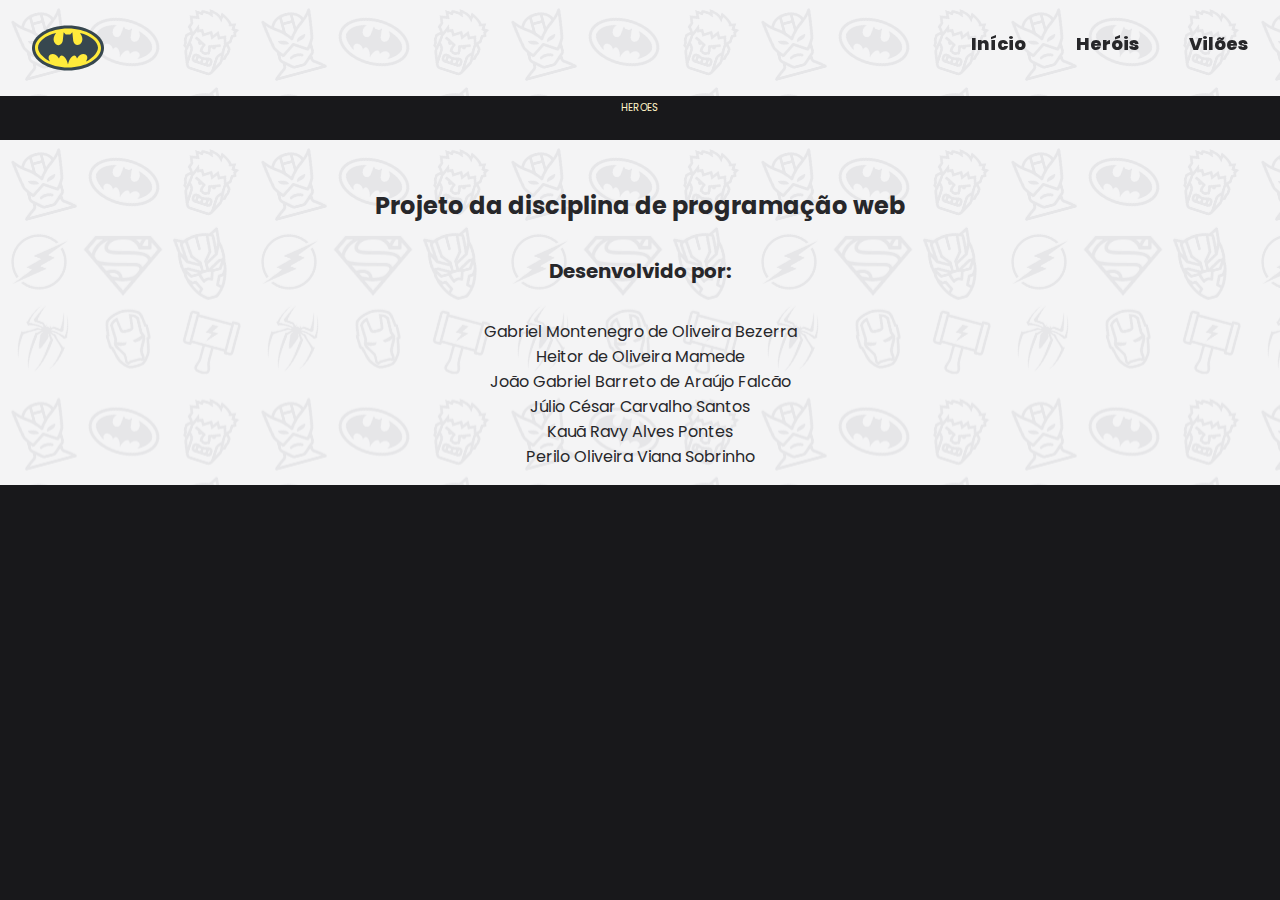
==== pages/heroes.html @ 8dbbcaad "homepage, structure of js, css and images" ====
<!DOCTYPE html>
<html lang="pt-br">
  <head>
    <meta charset="UTF-8" />
    <meta name="viewport" content="width=device-width, initial-scale=1.0" />
    <title>Heroes Database</title>
    <link rel="stylesheet" href="../static/css/global.css" />
    <link rel="stylesheet" href="../static/css/home.css" />

    <link rel="preconnect" href="https://fonts.googleapis.com" />
    <link rel="preconnect" href="https://fonts.gstatic.com" crossorigin />
    <link
      href="https://fonts.googleapis.com/css2?family=Poppins:wght@100;300;400;500;600;700;800;900&display=swap"
      rel="stylesheet"
    />
  </head>
  <body>
    <header class="header">
      <nav>
        <img src="../static/images/batman-icon.svg" alt="Ícone do Batman" />
        <ul>
          <li><a href="index.html#top">Início</a></li>
          <li><a href="heroes.html">Heróis</a></li>
          <li><a href="villains.html">Vilões</a></li>
        </ul>
      </nav>
    </header>
    <main class="main" id="top">HEROES</main>
    <footer class="footer">
      <section>
        <h4>Projeto da disciplina de programação web</h4>
        <h5>Desenvolvido por:</h5>
        <ul>
          <li>Gabriel Montenegro de Oliveira Bezerra</li>
          <li>Heitor de Oliveira Mamede</li>
          <li>João Gabriel Barreto de Araújo Falcão</li>
          <li>Júlio César Carvalho Santos</li>
          <li>Kauã Ravy Alves Pontes</li>
          <li>Perilo Oliveira Viana Sobrinho</li>
        </ul>
      </section>
    </footer>
  </body>
</html>
---- static/css/global.css ----
:root {
  --bg-color: #18181b;
  --text-color: #fef3c7;
  --dark-text-color: #27272a;
  --tittle-color: #fbbf24;
  --header-bg-color: #e4e4e7;
  font-size: 62.5%;
}

html {
  scroll-behavior: smooth;
}

body {
  background-color: var(--bg-color);
  font-family: "Poppins", sans-serif;
  color: var(--text-color);
  margin: 0;
}

.header {
  position: fixed;
  width: 100%;
  background-image: url(../images/header-pattern.png);
}

.header nav {
  color: var(--dark-text-color);
  font-weight: 800;
  font-size: 1.8rem;
  padding: 1.2rem;
  display: flex;
  flex-direction: row;
  justify-content: space-between;
}

.header nav img {
  margin-left: 2rem;
  width: 72px;
  transition: transform 0.6s ease-in;
}

.header nav img:hover {
  transform: scale(1.1) rotate(360deg);
}

.header nav ul {
  display: flex;
  flex-direction: row;
  list-style: none;
  gap: 5rem;
  justify-content: end;
  margin-right: 2rem;
}

.header a {
  text-decoration: none;
  color: var(--dark-text-color);
}

.header a:visited {
  text-decoration: none;
  color: var(--dark-text-color);
}

.footer {
  display: flex;
  flex-direction: column;
  justify-content: space-around;
  align-items: center;
  margin-top: 2.4rem;
  background-image: url(../images/header-pattern.png);
  color: var(--dark-text-color);
  padding: 1.6rem;
  font-size: 2.4rem;
  text-align: center;
}

.footer ul {
  list-style: none;
  margin: 0;
  padding: 0;
}

.footer h4 {
  font-size: 2.4rem;
}

.footer h3 {
  font-size: 1.8rem;
}

.footer li {
  font-size: 1.6rem;
}
---- static/css/home.css ----
:root {
  --bg-color: #18181b;
  --text-color: #fef3c7;
  --dark-text-color: #27272a;
  --tittle-color: #fbbf24;
  --header-bg-color: #e4e4e7;
  --dc-color: #60a5fa;
  --dc-p-color: #bae6fd;
  --marvel-color: #b91c1c;
  --marvel-p-color: #fecaca;
  font-size: 62.5%;
}

.main {
  display: flex;
  justify-content: space-around;
  flex-direction: column;
  text-align: center;
  margin: 0 20rem;
  padding-top: 10rem;
}

.main h1 {
  font-size: 4.8rem;
  color: var(--tittle-color);
}

.main p {
  font-size: 1.8rem;
  text-align: justify;
}

.superhero {
  display: flex;
  flex-direction: row;
  justify-content: center;
}

.superhero img {
  width: 5.6rem;
  object-fit: contain;
}

.dc {
  margin-top: 1.2rem;
}
.dc img {
  width: 10rem;
  object-fit: contain;
}
.dc h1 {
  color: var(--dc-color);
}

.dc-p {
  color: var(--dc-p-color);
}

.marvel {
  align-items: center;
}

.marvel img {
  width: 18rem;
  object-fit: contain;
}

.marvel h1 {
  color: var(--marvel-color);
}

.marvel-p {
  color: var(--marvel-p-color);
}
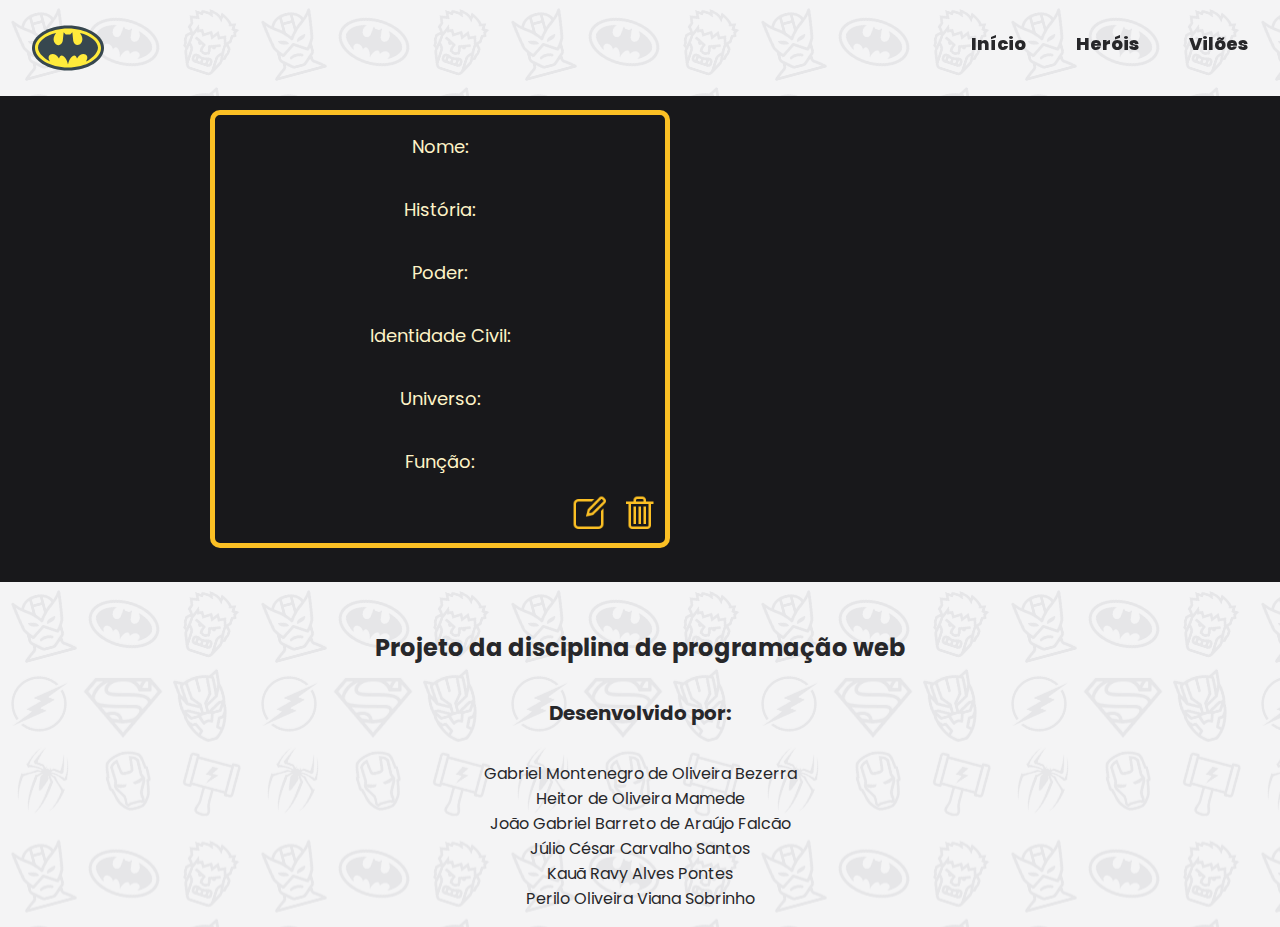
==== commit 5c64d778: "added delete and edit modals" ====
--- a/pages/heroes.html
+++ b/pages/heroes.html
@@ -20,12 +20,70 @@
         <img src="../static/images/batman-icon.svg" alt="Ícone do Batman" />
         <ul>
           <li><a href="index.html#top">Início</a></li>
-          <li><a href="heroes.html">Heróis</a></li>
-          <li><a href="villains.html">Vilões</a></li>
+          <li><a href="heroes.html#top">Heróis</a></li>
+          <li><a href="villains.html#top">Vilões</a></li>
         </ul>
       </nav>
     </header>
-    <main class="main" id="top">HEROES</main>
+    <main class="main" id="top">
+      <section class="card">
+        <div class="content-data">
+          <p>Nome:</p>
+          <p>História:</p>
+          <p>Poder:</p>
+          <p>Identidade Civil:</p>
+          <p>Universo:</p>
+          <p>Função:</p>
+        </div>
+        <div class="delete">
+          <button class="open-modal-btn-delete"><img src="../static/images/delete.png" alt="Apagar"></button>
+          <div id="overlay-delete"></div>
+          <div id="modal-delete">
+              <span id="close-btn-delete" onclick="closeModalDelete()">&times;</span>
+              <h2>Excluir</h2>
+              <div class="content-delete">
+                <div class="text-delete">
+                  <p>Tem certeza que deseja excluir?</p>
+                </div>
+                <button onclick="deleteData()">Sim</button>
+                <button onclick="closeModalDelete()">Não</button>
+              </div>
+            </div>
+        </div>
+        <div class="edit">
+          <button class="open-modal-btn"><img src="../static/images/edit.png" alt="Editar"></button>
+          <div id="overlay"></div>
+          <div id="modal">
+              <span id="close-btn" onclick="closeModal()">&times;</span>
+              <h2>Editar</h2>
+              <div class="content">
+                <form action="">
+                  <label>Nome</label>
+                  <input type="text">
+    
+                  <label>História</label>
+                  <textarea id="myTextarea" class="area" oninput="resizeTextArea(this)"></textarea>
+    
+                  <label>Poder</label>
+                  <input type="text">
+    
+                  <label>Identidade Civil</label>
+                  <input type="text">
+    
+                  <label>Universo</label>
+                  <input type="text">
+  
+                  <label>Função</label>
+                  <input type="text">
+    
+                  <button type="submit">Enviar</button>
+                </form>
+              </div>
+            </div>
+        </div>
+       
+      </section>
+    </main>
     <footer class="footer">
       <section>
         <h4>Projeto da disciplina de programação web</h4>
@@ -40,5 +98,6 @@
         </ul>
       </section>
     </footer>
+    <script src="../static/js/index.js"></script>
   </body>
 </html>
--- a/static/css/global.css
+++ b/static/css/global.css
@@ -4,6 +4,7 @@
   --dark-text-color: #27272a;
   --tittle-color: #fbbf24;
   --header-bg-color: #e4e4e7;
+  --modal-bg-color: #52525b;
   font-size: 62.5%;
 }
 
@@ -93,3 +94,245 @@
 .footer li {
   font-size: 1.6rem;
 }
+
+.card {
+  margin: 1rem;
+  border: solid 0.5rem var(--tittle-color);
+  border-radius: 1rem;
+  width: 45rem;
+}
+
+.content-data {
+  display: flex;
+  flex-direction: column;
+  align-items: center;
+}
+
+.delete {
+  height: 4rem;
+  width: 4rem;
+  float: right;
+  margin-right: 1rem;
+  margin-bottom: 1rem;
+}
+
+.delete img {
+  width: 4rem;
+  object-fit: cover;
+}
+
+.edit {
+  height: 4rem;
+  width: 4rem;
+  float: right;
+  margin-right: 1rem;
+  margin-bottom: 1rem;
+}
+
+.edit img {
+  width: 4rem;
+  object-fit: cover;
+}
+
+#overlay {
+  display: none;
+  position: fixed;
+  top: 0;
+  left: 0;
+  width: 100%;
+  height: 100%;
+  background: rgba(0, 0, 0, 0.7);
+  opacity: 0;
+  transition: opacity 0.3s ease;
+}
+
+#modal {
+  width: 50%;
+  display: none;
+  position: fixed;
+  background: var(--modal-bg-color);
+  padding: 2rem;
+  border-radius: 0.5rem;
+  box-shadow: 0 0 1rem rgba(0, 0, 0, 0.3);
+  z-index: 1;
+  opacity: 0;
+  transform: scale(0.8);
+  transition: opacity 0.3s ease, transform 0.3s ease;
+  color: var(--tittle-color);
+  font-size: 2.4rem;
+  overflow-y: scroll;
+  top: 5rem;
+  left:50rem;
+  max-height: 70rem;
+}
+
+#modal::-webkit-scrollbar {
+  width: 1rem;
+}
+
+#modal::-webkit-scrollbar-thumb {
+  background-color: var(--tittle-color);
+  border-radius: 0.4rem;
+}
+
+#modal::-webkit-scrollbar-track {
+  background-color: var(--modal-bg-color);
+}
+
+
+#modal.active,
+#overlay.active {
+  display: block;
+}
+
+.content {
+  display: flex;
+  justify-content: center;
+  font-size: 2rem;
+}
+
+.content form {
+  width: 70%;
+  display: flex;
+  flex-direction: column;
+  gap: 0.5rem;
+}
+
+.content input {
+  background-color: transparent;
+  border: solid 0.2rem var(--tittle-color);
+  border-radius: 0.4rem;
+  color: var(--text-color);
+  font-family: 'Poppins';
+  font-size: 2rem;
+  word-wrap: break-all;
+}
+
+.area {
+  background-color: transparent;
+  border: solid 0.2rem var(--tittle-color);
+  border-radius: 0.4rem;
+  color: var(--text-color);
+  font-family: 'Poppins';
+  font-size: 2rem;
+  resize: none;
+  overflow-y: hidden; 
+  min-height: 3rem;
+  width: 100%;
+}
+
+.area:focus {
+  outline: none;
+  border: solid 0.2rem var(--tittle-color);
+}
+
+.content input:focus {
+  outline: none;
+  border: solid 0.2rem var(--tittle-color);
+}
+
+.content button {
+  margin-top: 1rem;
+  background-color: var(--tittle-color);
+  font-family: 'Poppins';
+  color: var(--modal-bg-color);
+  font-weight: 800;
+  font-size: 2.4rem;
+  border: solid 0.2rem transparent;
+  border-radius: 0.4rem;
+}
+
+#close-btn {
+  cursor: pointer;
+  position: absolute;
+  top: 10px;
+  right: 10px;
+  font-size: 3.6rem;
+}
+.open-modal-btn {
+  background-color: transparent;
+  border: 0;
+}
+
+.open-modal-btn-delete {
+  background-color: transparent;
+  border: 0;
+}
+
+#overlay-delete {
+  display: none;
+  position: fixed;
+  top: 0;
+  left: 0;
+  width: 100%;
+  height: 100%;
+  background: rgba(0, 0, 0, 0.7);
+  opacity: 0;
+  transition: opacity 0.3s ease;
+}
+
+#modal-delete {
+  width: 50%;
+  display: none;
+  position: fixed;
+  background: var(--modal-bg-color);
+  padding: 2rem;
+  border-radius: 0.5rem;
+  box-shadow: 0 0 1rem rgba(0, 0, 0, 0.3);
+  z-index: 1;
+  opacity: 0;
+  transform: scale(0.8);
+  transition: opacity 0.3s ease, transform 0.3s ease;
+  color: var(--tittle-color);
+  font-size: 2.4rem;
+  overflow-y: scroll;
+  top: 5rem;
+  left:50rem;
+  max-height: 70rem;
+}
+
+#modal-delete::-webkit-scrollbar {
+  width: 1rem;
+}
+
+#modal-delete::-webkit-scrollbar-thumb {
+  background-color: var(--tittle-color);
+  border-radius: 0.4rem;
+}
+
+#modal-delete::-webkit-scrollbar-track {
+  background-color: var(--modal-bg-color);
+}
+
+#close-btn-delete {
+  cursor: pointer;
+  position: absolute;
+  top: 10px;
+  right: 10px;
+  font-size: 3.6rem;
+}
+
+#modal-delete.active,
+#overlay-delete.active {
+  display: block;
+}
+
+.content-delete {
+  align-items: center;
+}
+
+.text-delete {
+  display: flex;
+  justify-content: center;
+}
+
+.content-delete button {
+  margin-top: 1rem;
+  background-color: var(--tittle-color);
+  font-family: 'Poppins';
+  color: var(--modal-bg-color);
+  font-weight: 800;
+  font-size: 2.4rem;
+  border: solid 0.2rem transparent;
+  border-radius: 0.4rem;
+}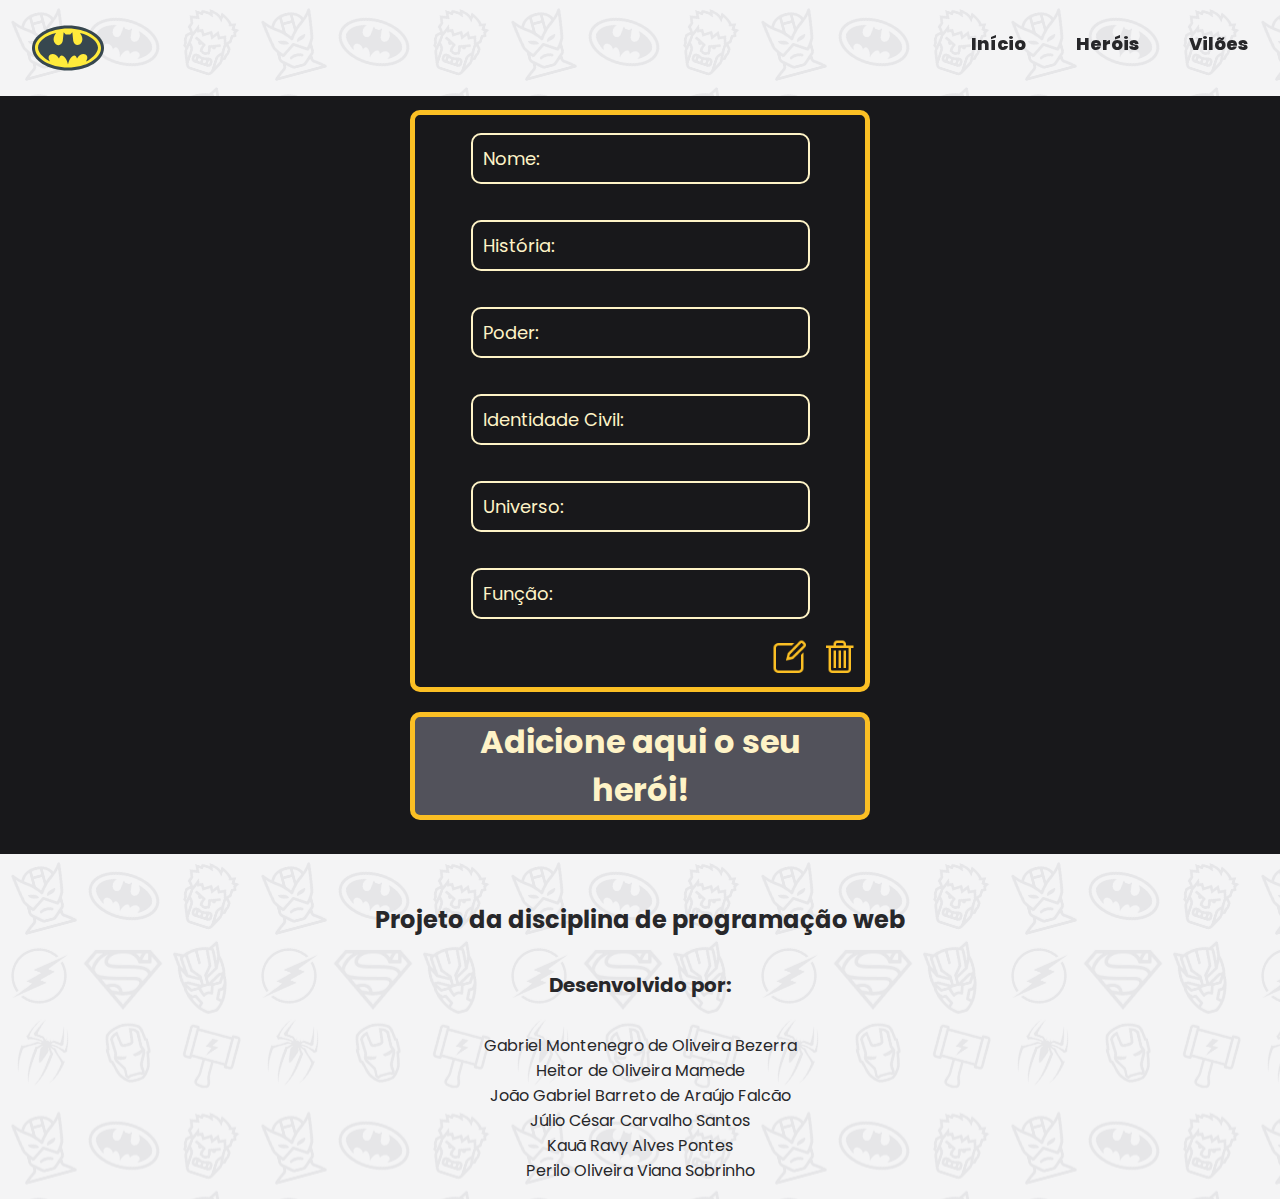
==== commit 6aab6626: "added create card, edit style, modal create, files" ====
--- a/pages/heroes.html
+++ b/pages/heroes.html
@@ -6,6 +6,9 @@
     <title>Heroes Database</title>
     <link rel="stylesheet" href="../static/css/global.css" />
     <link rel="stylesheet" href="../static/css/home.css" />
+    <link rel="stylesheet" href="../static/css/modalExcluir.css">
+    <link rel="stylesheet" href="../static/css/modalEditar.css">
+    <link rel="stylesheet" href="../static/css/modalCriar.css">
 
     <link rel="preconnect" href="https://fonts.googleapis.com" />
     <link rel="preconnect" href="https://fonts.gstatic.com" crossorigin />
@@ -26,63 +29,97 @@
       </nav>
     </header>
     <main class="main" id="top">
-      <section class="card">
-        <div class="content-data">
-          <p>Nome:</p>
-          <p>História:</p>
-          <p>Poder:</p>
-          <p>Identidade Civil:</p>
-          <p>Universo:</p>
-          <p>Função:</p>
-        </div>
-        <div class="delete">
-          <button class="open-modal-btn-delete"><img src="../static/images/delete.png" alt="Apagar"></button>
-          <div id="overlay-delete"></div>
-          <div id="modal-delete">
-              <span id="close-btn-delete" onclick="closeModalDelete()">&times;</span>
-              <h2>Excluir</h2>
-              <div class="content-delete">
-                <div class="text-delete">
-                  <p>Tem certeza que deseja excluir?</p>
+      <div class="cards">
+        <section class="card">
+          <div class="content-data">
+            <p>Nome:</p>
+            <p>História:</p>
+            <p>Poder:</p>
+            <p>Identidade Civil:</p>
+            <p>Universo:</p>
+            <p>Função:</p>
+          </div>
+          <div class="delete">
+            <button class="open-modal-btn-delete"><img src="../static/images/delete.png" alt="Apagar"></button>
+            <div id="overlay-delete"></div>
+            <div id="modal-delete">
+                <span id="close-btn-delete" onclick="closeModalDelete()">&times;</span>
+                <h2>Excluir</h2>
+                <div class="content-delete">
+                  <div class="text-delete">
+                    <p>Tem certeza que deseja excluir?</p>
+                  </div>
+                  <button onclick="deleteData()">Sim</button>
+                  <button onclick="closeModalDelete()">Não</button>
                 </div>
-                <button onclick="deleteData()">Sim</button>
-                <button onclick="closeModalDelete()">Não</button>
               </div>
+          </div>
+          <div class="edit">
+            <button class="open-modal-btn"><img src="../static/images/edit.png" alt="Editar"></button>
+            <div id="overlay"></div>
+            <div id="modal">
+                <span id="close-btn" onclick="closeModal()">&times;</span>
+                <h2>Editar</h2>
+                <div class="content">
+                  <form action="">
+                    <label>Nome</label>
+                    <input type="text">
+      
+                    <label>História</label>
+                    <textarea id="myTextArea" class="area" oninput="resizeTextArea(this)"></textarea>
+      
+                    <label>Poder</label>
+                    <input type="text">
+      
+                    <label>Identidade Civil</label>
+                    <input type="text">
+      
+                    <label>Universo</label>
+                    <input type="text">
+    
+                    <label>Função</label>
+                    <input type="text">
+      
+                    <button type="submit">Enviar</button>
+                  </form>
+                </div>
             </div>
-        </div>
-        <div class="edit">
-          <button class="open-modal-btn"><img src="../static/images/edit.png" alt="Editar"></button>
-          <div id="overlay"></div>
-          <div id="modal">
-              <span id="close-btn" onclick="closeModal()">&times;</span>
-              <h2>Editar</h2>
-              <div class="content">
-                <form action="">
-                  <label>Nome</label>
-                  <input type="text">
+          </div>
+        </section>
+        <section class="card-create">
+          <div class="sizeFull">
+            <button class="open-modal-btn-create">Adicione aqui o seu herói!</button>
+            <div id="overlay-create"></div>
+            <div id="modal-create">
+                <span id="close-btn-create" onclick="closeModalCreate()">&times;</span>
+                <h2>Adicionar Heróis</h2>
+                <div class="content-create">
+                  <form action="">
+                    <label>Nome</label>
+                    <input type="text">
+      
+                    <label>História</label>
+                    <textarea id="myTextAreaCreate" class="area-create" oninput="resizeTextArea(this)"></textarea>
+      
+                    <label>Poder</label>
+                    <input type="text">
+      
+                    <label>Identidade Civil</label>
+                    <input type="text">
+      
+                    <label>Universo</label>
+                    <input type="text">
     
-                  <label>História</label>
-                  <textarea id="myTextarea" class="area" oninput="resizeTextArea(this)"></textarea>
-    
-                  <label>Poder</label>
-                  <input type="text">
-    
-                  <label>Identidade Civil</label>
-                  <input type="text">
-    
-                  <label>Universo</label>
-                  <input type="text">
-  
-                  <label>Função</label>
-                  <input type="text">
-    
-                  <button type="submit">Enviar</button>
-                </form>
-              </div>
+                    <label>Função</label>
+                    <input type="text">
+      
+                    <button type="submit">Enviar</button>
+                  </form>
+                </div>
             </div>
-        </div>
-       
-      </section>
+          </div>
+        </section>
+      </div>
     </main>
     <footer class="footer">
       <section>
@@ -99,5 +136,8 @@
       </section>
     </footer>
     <script src="../static/js/index.js"></script>
+    <script src="../static/js/modalCreate.js"></script>
+    <script src="../static/js/modalEdit.js"></script>
+    <script src="../static/js/modalDelete.js"></script>
   </body>
 </html>
--- a/static/css/global.css
+++ b/static/css/global.css
@@ -102,237 +102,57 @@
   width: 45rem;
 }
 
-.content-data {
-  display: flex;
-  flex-direction: column;
-  align-items: center;
+.card p {
+  border: solid 0.2rem var(--text-color);
+  border-radius: 1rem;
+  padding: 1rem;
+  width: 70%;
 }
 
-.delete {
-  height: 4rem;
-  width: 4rem;
-  float: right;
-  margin-right: 1rem;
-  margin-bottom: 1rem;
+.card-create {
+  margin: 1rem;
+  border: solid 0.5rem var(--tittle-color);
+  border-radius: 1rem;
+  width: 45rem;
+  background-color: var(--modal-bg-color);
+  align-items: center;
+  display: flex;
+  justify-content: center;
+  transition: border 0.3s ease;
 }
 
-.delete img {
-  width: 4rem;
-  object-fit: cover;
+.card-create button {
+  color:var(--text-color);
+  font-family: 'Poppins';
+  font-weight: 700;
+  font-size: 3.2rem;
+  margin: 0 2rem;
+  height: 100%;
+  transition: color 0.3s ease;
 }
 
-.edit {
-  height: 4rem;
-  width: 4rem;
-  float: right;
-  margin-right: 1rem;
-  margin-bottom: 1rem;
+.card-create button:hover {
+  color: var(--dark-text-color);
 }
 
-.edit img {
-  width: 4rem;
-  object-fit: cover;
-}
-
-#overlay {
-  display: none;
-  position: fixed;
-  top: 0;
-  left: 0;
-  width: 100%;
-  height: 100%;
-  background: rgba(0, 0, 0, 0.7);
-  opacity: 0;
-  transition: opacity 0.3s ease;
-}
-
-#modal {
-  width: 50%;
-  display: none;
-  position: fixed;
-  background: var(--modal-bg-color);
-  padding: 2rem;
-  border-radius: 0.5rem;
-  box-shadow: 0 0 1rem rgba(0, 0, 0, 0.3);
-  z-index: 1;
-  opacity: 0;
-  transform: scale(0.8);
-  transition: opacity 0.3s ease, transform 0.3s ease;
-  color: var(--tittle-color);
-  font-size: 2.4rem;
-  overflow-y: scroll;
-  top: 5rem;
-  left:50rem;
-  max-height: 70rem;
-}
-
-#modal::-webkit-scrollbar {
-  width: 1rem;
-}
-
-#modal::-webkit-scrollbar-thumb {
-  background-color: var(--tittle-color);
-  border-radius: 0.4rem;
-}
-
-#modal::-webkit-scrollbar-track {
-  background-color: var(--modal-bg-color);
+.card-create:hover {
+  border: solid 0.5rem var(--dark-text-color)
 }
 
 
-#modal.active,
-#overlay.active {
-  display: block;
+.sizeFull {
+  height: 100%;
+  width: 100%;
+  transition: background-color 0.3s ease;
 }
 
-.content {
-  display: flex;
-  justify-content: center;
-  font-size: 2rem;
+.sizeFull:hover {
+  background-color: var(--header-bg-color);
 }
 
-.content form {
-  width: 70%;
+.cards {
   display: flex;
-  flex-direction: column;
-  gap: 0.5rem;
-}
-
-.content input {
-  background-color: transparent;
-  border: solid 0.2rem var(--tittle-color);
-  border-radius: 0.4rem;
-  color: var(--text-color);
-  font-family: 'Poppins';
-  font-size: 2rem;
-  word-wrap: break-all;
-}
-
-.area {
-  background-color: transparent;
-  border: solid 0.2rem var(--tittle-color);
-  border-radius: 0.4rem;
-  color: var(--text-color);
-  font-family: 'Poppins';
-  font-size: 2rem;
-  resize: none;
-  overflow-y: hidden; 
-  min-height: 3rem;
-  width: 100%;
-}
-
-.area:focus {
-  outline: none;
-  border: solid 0.2rem var(--tittle-color);
-}
-
-.content input:focus {
-  outline: none;
-  border: solid 0.2rem var(--tittle-color);
-}
-
-.content button {
-  margin-top: 1rem;
-  background-color: var(--tittle-color);
-  font-family: 'Poppins';
-  color: var(--modal-bg-color);
-  font-weight: 800;
-  font-size: 2.4rem;
-  border: solid 0.2rem transparent;
-  border-radius: 0.4rem;
-}
-
-#close-btn {
-  cursor: pointer;
-  position: absolute;
-  top: 10px;
-  right: 10px;
-  font-size: 3.6rem;
-}
-.open-modal-btn {
-  background-color: transparent;
-  border: 0;
-}
-
-.open-modal-btn-delete {
-  background-color: transparent;
-  border: 0;
-}
-
-#overlay-delete {
-  display: none;
-  position: fixed;
-  top: 0;
-  left: 0;
-  width: 100%;
-  height: 100%;
-  background: rgba(0, 0, 0, 0.7);
-  opacity: 0;
-  transition: opacity 0.3s ease;
-}
-
-#modal-delete {
-  width: 50%;
-  display: none;
-  position: fixed;
-  background: var(--modal-bg-color);
-  padding: 2rem;
-  border-radius: 0.5rem;
-  box-shadow: 0 0 1rem rgba(0, 0, 0, 0.3);
-  z-index: 1;
-  opacity: 0;
-  transform: scale(0.8);
-  transition: opacity 0.3s ease, transform 0.3s ease;
-  color: var(--tittle-color);
-  font-size: 2.4rem;
-  overflow-y: scroll;
-  top: 5rem;
-  left:50rem;
-  max-height: 70rem;
-}
-
-#modal-delete::-webkit-scrollbar {
-  width: 1rem;
-}
-
-#modal-delete::-webkit-scrollbar-thumb {
-  background-color: var(--tittle-color);
-  border-radius: 0.4rem;
-}
-
-#modal-delete::-webkit-scrollbar-track {
-  background-color: var(--modal-bg-color);
-}
-
-#close-btn-delete {
-  cursor: pointer;
-  position: absolute;
-  top: 10px;
-  right: 10px;
-  font-size: 3.6rem;
-}
-
-#modal-delete.active,
-#overlay-delete.active {
-  display: block;
-}
-
-.content-delete {
-  align-items: center;
-}
-
-.text-delete {
-  display: flex;
-  justify-content: center;
-}
-
-.content-delete button {
-  margin-top: 1rem;
-  background-color: var(--tittle-color);
-  font-family: 'Poppins';
-  color: var(--modal-bg-color);
-  font-weight: 800;
-  font-size: 2.4rem;
-  border: solid 0.2rem transparent;
-  border-radius: 0.4rem;
+  justify-content: space-around;
+  flex-direction: row;
+  flex-wrap: wrap;
 }--- a/static/css/modalExcluir.css
+++ b/static/css/modalExcluir.css
@@ -0,0 +1,107 @@
+.content-data {
+  display: flex;
+  flex-direction: column;
+  align-items: center;
+}
+
+.delete {
+  height: 4rem;
+  width: 4rem;
+  float: right;
+  margin-right: 1rem;
+  margin-bottom: 1rem;
+}
+
+.delete img {
+  width: 4rem;
+  object-fit: cover;
+}
+
+.open-modal-btn-delete {
+  background-color: transparent;
+  border: 0;
+  cursor: pointer;
+}
+
+#overlay-delete {
+  display: none;
+  position: fixed;
+  top: 0;
+  left: 0;
+  width: 100%;
+  height: 100%;
+  background: rgba(0, 0, 0, 0.7);
+  opacity: 0;
+  transition: opacity 0.3s ease;
+}
+
+#modal-delete {
+  width: 50%;
+  display: none;
+  position: fixed;
+  background: var(--modal-bg-color);
+  padding: 2rem;
+  border-radius: 0.5rem;
+  box-shadow: 0 0 1rem rgba(0, 0, 0, 0.3);
+  z-index: 1;
+  opacity: 0;
+  transform: scale(0.8);
+  transition: opacity 0.3s ease, transform 0.3s ease;
+  color: var(--tittle-color);
+  font-size: 2.4rem;
+  overflow-y: scroll;
+  top: 5rem;
+  left:50rem;
+  max-height: 70rem;
+}
+
+#modal-delete::-webkit-scrollbar {
+  width: 1rem;
+}
+
+#modal-delete::-webkit-scrollbar-thumb {
+  background-color: var(--tittle-color);
+  border-radius: 0.4rem;
+}
+
+#modal-delete::-webkit-scrollbar-track {
+  background-color: var(--modal-bg-color);
+}
+
+#close-btn-delete {
+  cursor: pointer;
+  position: absolute;
+  top: 10px;
+  right: 10px;
+  font-size: 3.6rem;
+}
+
+#modal-delete.active,
+#overlay-delete.active {
+  display: block;
+}
+
+.content-delete {
+  align-items: center;
+}
+
+.text-delete {
+  display: flex;
+  justify-content: center;
+}
+
+.text-delete p {
+  text-align: center;
+}
+
+.content-delete button {
+  margin-top: 1rem;
+  background-color: var(--tittle-color);
+  font-family: 'Poppins';
+  color: var(--modal-bg-color);
+  font-weight: 800;
+  font-size: 2.4rem;
+  border: solid 0.2rem transparent;
+  border-radius: 0.4rem;
+  cursor: pointer;
+}--- a/static/css/modalEditar.css
+++ b/static/css/modalEditar.css
@@ -0,0 +1,137 @@
+.edit {
+  height: 4rem;
+  width: 4rem;
+  float: right;
+  margin-right: 1rem;
+  margin-bottom: 1rem;
+}
+
+.edit img {
+  width: 4rem;
+  object-fit: cover;
+}
+
+#overlay {
+  display: none;
+  position: fixed;
+  top: 0;
+  left: 0;
+  width: 100%;
+  height: 100%;
+  background: rgba(0, 0, 0, 0.7);
+  opacity: 0;
+  transition: opacity 0.3s ease;
+}
+
+#modal {
+  width: 50%;
+  display: none;
+  position: fixed;
+  background: var(--modal-bg-color);
+  padding: 2rem;
+  border-radius: 0.5rem;
+  box-shadow: 0 0 1rem rgba(0, 0, 0, 0.3);
+  z-index: 1;
+  opacity: 0;
+  transform: scale(0.8);
+  transition: opacity 0.3s ease, transform 0.3s ease;
+  color: var(--tittle-color);
+  font-size: 2.4rem;
+  overflow-y: scroll;
+  top: 5rem;
+  left:50rem;
+  max-height: 70rem;
+}
+
+#modal::-webkit-scrollbar {
+  width: 1rem;
+}
+
+#modal::-webkit-scrollbar-thumb {
+  background-color: var(--tittle-color);
+  border-radius: 0.4rem;
+}
+
+#modal::-webkit-scrollbar-track {
+  background-color: var(--modal-bg-color);
+}
+
+#modal.active,
+#overlay.active {
+  display: block;
+}
+
+.content {
+  display: flex;
+  justify-content: center;
+  font-size: 2rem;
+}
+
+.content form {
+  width: 70%;
+  display: flex;
+  flex-direction: column;
+  gap: 0.5rem;
+}
+
+.content input {
+  background-color: transparent;
+  border: solid 0.2rem var(--tittle-color);
+  border-radius: 0.4rem;
+  color: var(--text-color);
+  font-family: 'Poppins';
+  font-size: 2rem;
+  word-wrap: break-all;
+}
+
+.area {
+  background-color: transparent;
+  border: solid 0.2rem var(--tittle-color);
+  border-radius: 0.4rem;
+  color: var(--text-color);
+  font-family: 'Poppins';
+  font-size: 2rem;
+  resize: none;
+  overflow-y: hidden; 
+  min-height: 3rem;
+  width: 100%;
+}
+
+.area:focus {
+  outline: none;
+  border: solid 0.2rem var(--tittle-color);
+}
+
+.content input:focus {
+  outline: none;
+  border: solid 0.2rem var(--tittle-color);
+}
+
+.content button {
+  margin-top: 1rem;
+  background-color: var(--tittle-color);
+  font-family: 'Poppins';
+  color: var(--modal-bg-color);
+  font-weight: 800;
+  font-size: 2.4rem;
+  border: solid 0.2rem transparent;
+  border-radius: 0.4rem;
+  width: 50%;
+  height: 8rem;
+  align-self: center;
+  cursor: pointer;
+}
+
+#close-btn {
+  cursor: pointer;
+  position: absolute;
+  top: 10px;
+  right: 10px;
+  font-size: 3.6rem;
+}
+
+.open-modal-btn {
+  cursor: pointer;
+  background-color: transparent;
+  border: 0;
+}--- a/static/css/modalCriar.css
+++ b/static/css/modalCriar.css
@@ -0,0 +1,137 @@
+.create {
+  height: 4rem;
+  width: 4rem;
+  float: right;
+  margin-right: 1rem;
+  margin-bottom: 1rem;
+}
+
+.create img {
+  width: 4rem;
+  object-fit: cover;
+}
+
+#overlay-create {
+  display: none;
+  position: fixed;
+  top: 0;
+  left: 0;
+  width: 100%;
+  height: 100%;
+  background: rgba(0, 0, 0, 0.7);
+  opacity: 0;
+  transition: opacity 0.3s ease;
+}
+
+#modal-create {
+  width: 50%;
+  display: none;
+  position: fixed;
+  background: var(--modal-bg-color);
+  padding: 2rem;
+  border-radius: 0.5rem;
+  box-shadow: 0 0 1rem rgba(0, 0, 0, 0.3);
+  z-index: 1;
+  opacity: 0;
+  transform: scale(0.8);
+  transition: opacity 0.3s ease, transform 0.3s ease;
+  color: var(--tittle-color);
+  font-size: 2.4rem;
+  overflow-y: scroll;
+  top: 5rem;
+  left:50rem;
+  max-height: 70rem;
+}
+
+#modal-create::-webkit-scrollbar {
+  width: 1rem;
+}
+
+#modal-create::-webkit-scrollbar-thumb {
+  background-color: var(--tittle-color);
+  border-radius: 0.4rem;
+}
+
+#modal-create::-webkit-scrollbar-track {
+  background-color: var(--modal-bg-color);
+}
+
+#modal-create.active,
+#overlay-create.active {
+  display: block;
+}
+
+.content-create {
+  display: flex;
+  justify-content: center;
+  font-size: 2rem;
+}
+
+.content-create form {
+  width: 70%;
+  display: flex;
+  flex-direction: column;
+  gap: 0.5rem;
+}
+
+.content-create input {
+  background-color: transparent;
+  border: solid 0.2rem var(--tittle-color);
+  border-radius: 0.4rem;
+  color: var(--text-color);
+  font-family: 'Poppins';
+  font-size: 2rem;
+  word-wrap: break-all;
+}
+
+.area-create {
+  background-color: transparent;
+  border: solid 0.2rem var(--tittle-color);
+  border-radius: 0.4rem;
+  color: var(--text-color);
+  font-family: 'Poppins';
+  font-size: 2rem;
+  resize: none;
+  overflow-y: hidden; 
+  min-height: 3rem;
+  width: 100%;
+}
+
+.area-create:focus {
+  outline: none;
+  border: solid 0.2rem var(--tittle-color);
+}
+
+.content-create input:focus {
+  outline: none;
+  border: solid 0.2rem var(--tittle-color);
+}
+
+.content-create button {
+  margin-top: 1rem;
+  background-color: var(--tittle-color);
+  font-family: 'Poppins';
+  color: var(--modal-bg-color);
+  font-weight: 800;
+  font-size: 2.4rem;
+  border: solid 0.2rem transparent;
+  border-radius: 0.4rem;
+  width: 50%;
+  height: 8rem;
+  align-self: center;
+  cursor: pointer;
+}
+
+#close-btn-create {
+  cursor: pointer;
+  position: absolute;
+  top: 10px;
+  right: 10px;
+  font-size: 3.6rem;
+}
+
+.open-modal-btn-create {
+  cursor: pointer;
+  background-color: transparent;
+  border: 0;
+}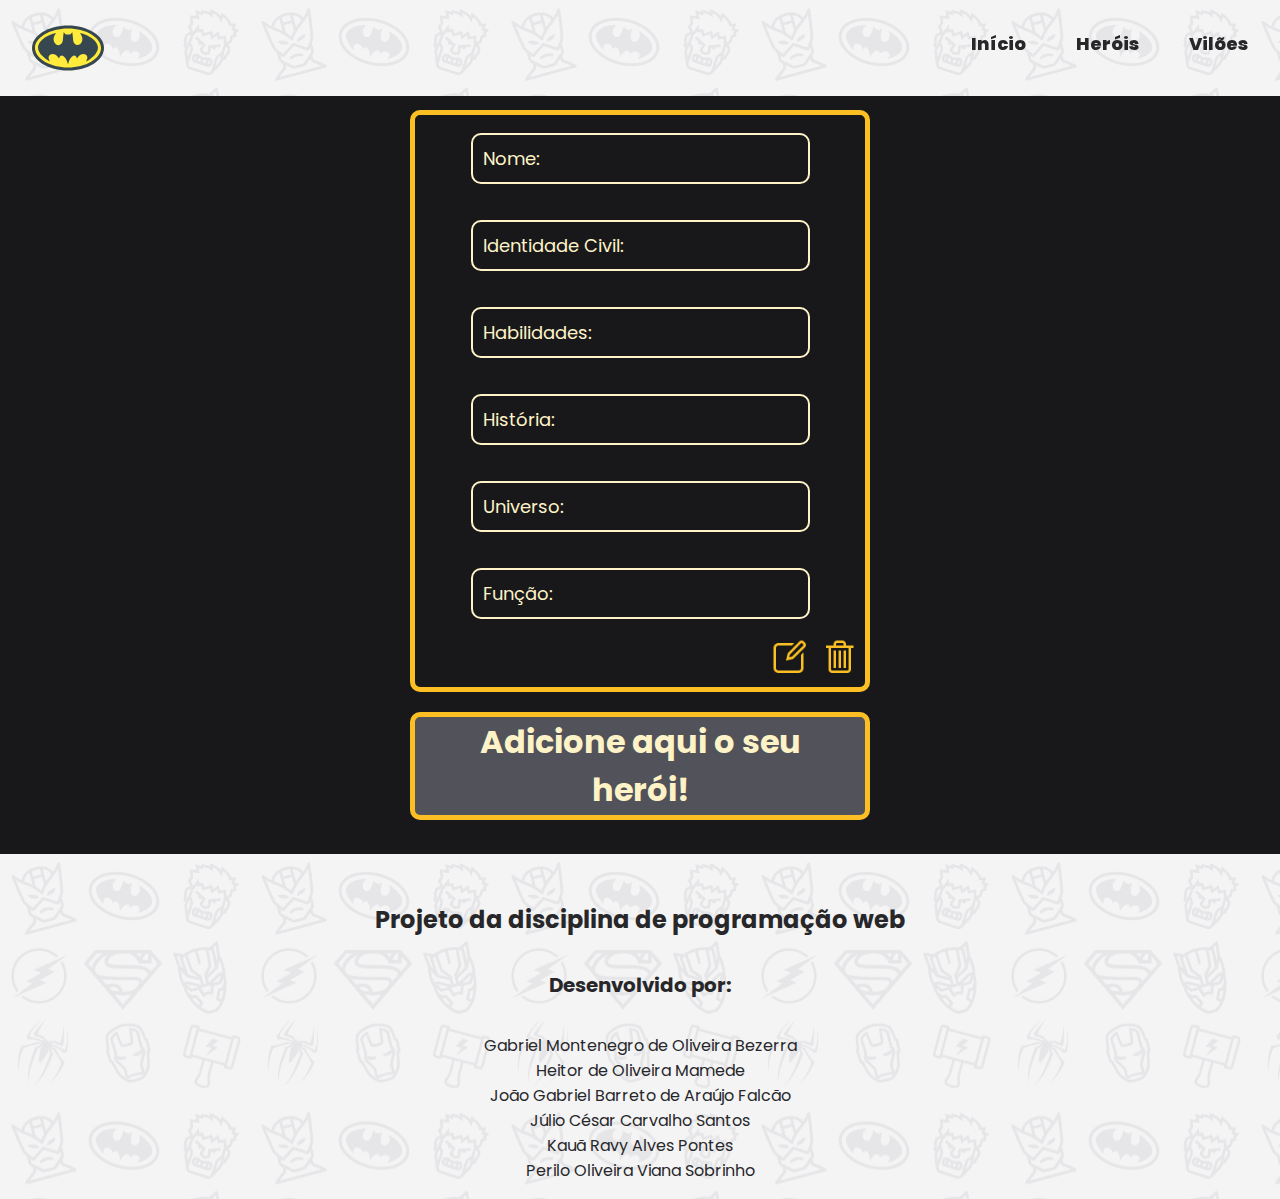
==== commit e3393921: "Atualizado com POST" ====
--- a/pages/heroes.html
+++ b/pages/heroes.html
@@ -33,9 +33,9 @@
         <section class="card">
           <div class="content-data">
             <p>Nome:</p>
+            <p>Identidade Civil:</p>
+            <p>Habilidades:</p>
             <p>História:</p>
-            <p>Poder:</p>
-            <p>Identidade Civil:</p>
             <p>Universo:</p>
             <p>Função:</p>
           </div>
@@ -65,14 +65,14 @@
                     <label>Nome</label>
                     <input type="text">
       
-                    <label>História</label>
-                    <textarea id="myTextArea" class="area" oninput="resizeTextArea(this)"></textarea>
-      
-                    <label>Poder</label>
+                    <label>Identidade Civil</label>
                     <input type="text">
       
-                    <label>Identidade Civil</label>
+                    <label>Habilidades</label>
                     <input type="text">
+      
+                    <label>História</label>
+                    <textarea id="myTextAreaCreate" class="area-create" oninput="resizeTextArea(this)"></textarea>
       
                     <label>Universo</label>
                     <input type="text">
@@ -80,7 +80,7 @@
                     <label>Função</label>
                     <input type="text">
       
-                    <button type="submit">Enviar</button>
+                    <button type="submit"></button>
                   </form>
                 </div>
             </div>
@@ -94,26 +94,26 @@
                 <span id="close-btn-create" onclick="closeModalCreate()">&times;</span>
                 <h2>Adicionar Heróis</h2>
                 <div class="content-create">
-                  <form action="">
-                    <label>Nome</label>
-                    <input type="text">
+                  <form action="CRUD/create.php" method="POST">
+                    <label for="nome">Nome</label>
+                    <input type="text" id="nome" name="nome" required>
       
-                    <label>História</label>
-                    <textarea id="myTextAreaCreate" class="area-create" oninput="resizeTextArea(this)"></textarea>
+                    <label for="identidade_civil">Identidade Civil</label>
+                    <input type="text" id="identidade_civil" name="identidade_civil" required>
       
-                    <label>Poder</label>
-                    <input type="text">
+                    <label for="habilidades">Habilidades</label>
+                    <input type="text" id="habilidades" name="habilidades">
       
-                    <label>Identidade Civil</label>
-                    <input type="text">
+                    <label for="historia">História</label>
+                    <textarea id="myTextArea" class="area" oninput="resizeTextArea(this)" id="historia" name="historia" required></textarea>
       
-                    <label>Universo</label>
-                    <input type="text">
+                    <label for="universo">Universo</label>
+                    <input type="text" id="universo" name="universo" required>
     
-                    <label>Função</label>
-                    <input type="text">
+                    <label for="funcao">Função</label>
+                    <input type="text" id="funcao" name="funcao" required>
       
-                    <button type="submit">Enviar</button>
+                    <button type="submit">Cadastrar</button>
                   </form>
                 </div>
             </div>
